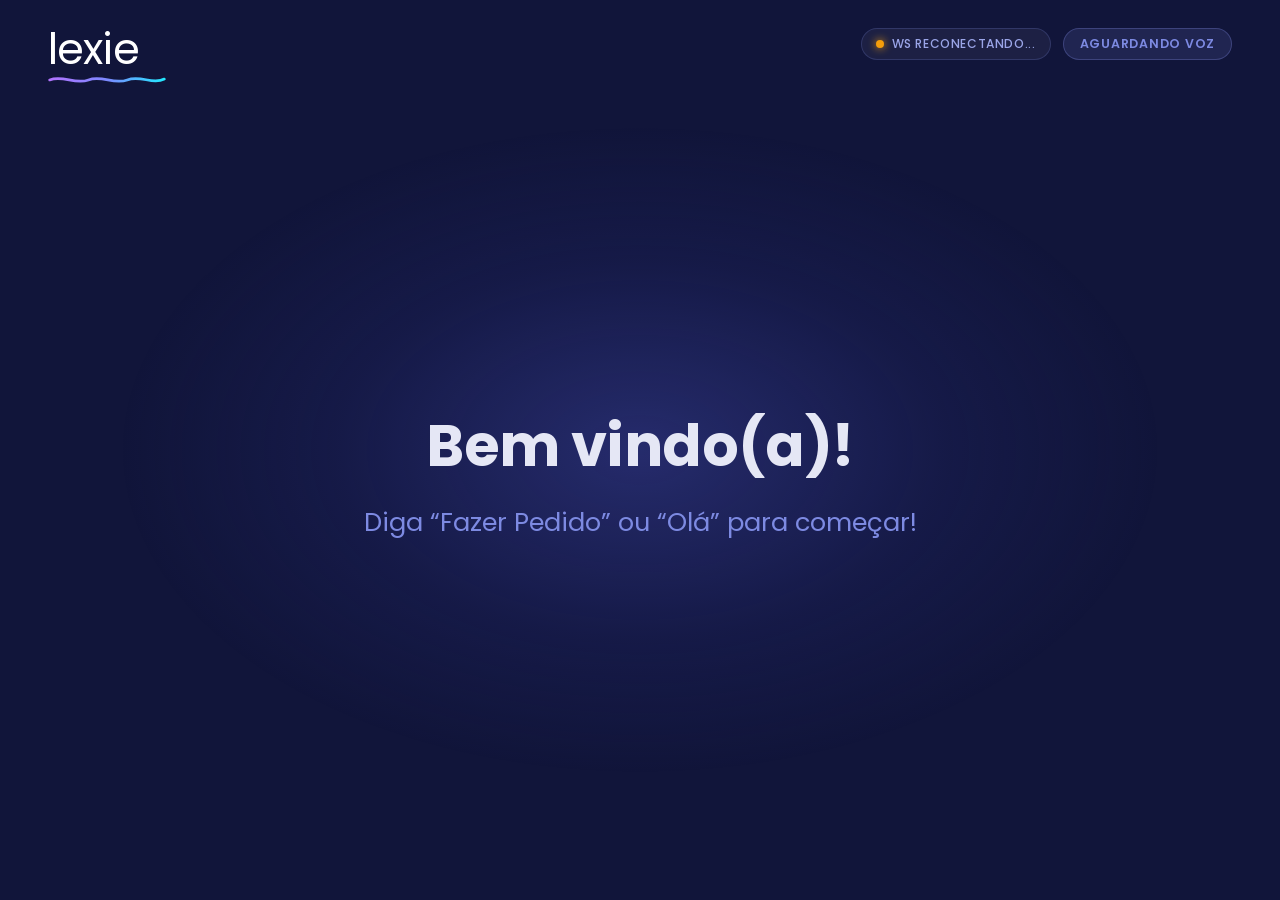
==== web/index.html @ 1e372e3a "feat(ui): implementa interface operacional de balcao por voz (UI/UX B6-Lexie)" ====
<!DOCTYPE html>
<html lang="pt-BR">
<head>
  <meta charset="UTF-8" />
  <meta name="viewport" content="width=device-width, initial-scale=1.0" />
  <title>Lexie — Interface de Balcão por Voz (UI/UX B6 - ODS A7)</title>
  <link rel="preconnect" href="https://fonts.googleapis.com">
  <link rel="preconnect" href="https://fonts.gstatic.com" crossorigin>
  <link href="https://fonts.googleapis.com/css2?family=Poppins:wght@300;400;500;600;700&display=swap" rel="stylesheet">
  <link rel="stylesheet" href="/web/styles.css" />
</head>
<body>
  <!-- Brilho radial de fundo -->
  <div class="bg-radial-glow" id="bg-glow"></div>

  <!-- Cabeçalho fixo: Logo Lexie + Indicadores de Estado da Sessão (Sem botões clicáveis) -->
  <header class="top-bar">
    <div class="brand-logo" aria-label="Lexie">
      <span class="brand-text">lexie</span>
      <svg class="brand-wave" viewBox="0 0 140 16" fill="none" xmlns="http://www.w3.org/2000/svg">
        <defs>
          <linearGradient id="lexieWaveGrad" x1="0%" y1="0%" x2="100%" y2="0%">
            <stop offset="0%" stop-color="#B174FF" />
            <stop offset="50%" stop-color="#7C89FF" />
            <stop offset="100%" stop-color="#23E8FF" />
          </linearGradient>
        </defs>
        <path d="M2 8.5C18 2.5 32 14.5 48 8.5C64 2.5 78 14.5 94 8.5C110 2.5 124 14.5 138 7.5"
              stroke="url(#lexieWaveGrad)" stroke-width="3.2" stroke-linecap="round" />
      </svg>
    </div>

    <!-- Indicadores visuais passivos de conexão WebSocket e Estado da Sessão -->
    <div class="status-cluster" aria-live="polite">
      <div class="ws-indicator" id="ws-indicator">
        <span class="ws-dot" id="ws-dot"></span>
        <span id="ws-label">WS CONECTANDO...</span>
      </div>
      <div class="session-badge badge-idle" id="global-state-badge">
        AGUARDANDO VOZ
      </div>
    </div>
  </header>

  <!-- Container Principal Reativo (Controlado 100% por eventos de voz do I5 via WebSocket) -->
  <main class="stage-container">

    <!-- =======================================================================
         TELA 1: INÍCIO / STANDBY (Tela Início.png)
         ======================================================================= -->
    <section class="screen-view active" id="view-welcome" aria-label="Tela Inicial">
      <div class="welcome-center">
        <h1 class="welcome-title">Bem vindo(a)!</h1>
        <p class="welcome-subtitle">Diga “Fazer Pedido” ou “Olá” para começar!</p>
      </div>
    </section>

    <!-- =======================================================================
         TELA 2: OUVINDO / SESSÃO INICIADA (Tela Início-1.png)
         ======================================================================= -->
    <section class="screen-view" id="view-listening" aria-label="Ouvindo Cliente">
      <div class="listening-center">
        <!-- Esfera Luminosa Lexie -->
        <div class="orb-wrapper" id="orb-listening">
          <div class="orb-ring ring-outer"></div>
          <div class="orb-ring ring-middle"></div>
          <div class="orb-core">
            <div class="orb-glow-layer"></div>
            <svg class="orb-waves" viewBox="0 0 240 240" xmlns="http://www.w3.org/2000/svg">
              <defs>
                <linearGradient id="waveGrad1" x1="0%" y1="50%" x2="100%" y2="50%">
                  <stop offset="0%" stop-color="#C06CFF" stop-opacity="0.85" />
                  <stop offset="50%" stop-color="#6B8BFF" stop-opacity="0.9" />
                  <stop offset="100%" stop-color="#1FF0FF" stop-opacity="0.9" />
                </linearGradient>
                <linearGradient id="waveGrad2" x1="0%" y1="50%" x2="100%" y2="50%">
                  <stop offset="0%" stop-color="#8A5CFF" stop-opacity="0.6" />
                  <stop offset="50%" stop-color="#3FB9FF" stop-opacity="0.75" />
                  <stop offset="100%" stop-color="#56FFFF" stop-opacity="0.6" />
                </linearGradient>
              </defs>
              <path class="wave-path wave-1" d="M 0,120 Q 40,80 80,120 T 160,120 T 240,120 L 240,160 L 0,160 Z" fill="url(#waveGrad1)" />
              <path class="wave-path wave-2" d="M 0,120 Q 50,155 100,115 T 190,125 T 240,115 L 240,160 L 0,160 Z" fill="url(#waveGrad2)" />
              <path class="wave-line" d="M 10,120 C 55,85 85,155 125,115 C 165,75 195,145 230,118" stroke="#BDFBFF" stroke-width="3" fill="none" />
            </svg>
          </div>
        </div>

        <h2 class="voice-headline" id="listening-headline">Estou ouvindo você</h2>
        <p class="voice-subheadline" id="listening-subheadline">Pode falar naturalmente</p>

        <!-- Caixa de Diálogo Textual (Você / Lexie) -->
        <div class="dialogue-box" id="listening-dialogue-box">
          <div class="dialogue-row" id="listening-row-1">
            <span class="dialogue-dot dot-user"></span>
            <p class="dialogue-text">
              <strong class="speaker-user">Você:</strong>
              <span id="listening-user-msg">Fazer pedido</span>
            </p>
          </div>
          <div class="dialogue-row" id="listening-row-2">
            <span class="dialogue-dot dot-lexie"></span>
            <p class="dialogue-text">
              <strong class="speaker-lexie">Lexie:</strong>
              <span id="listening-lexie-msg">Pedido aberto para mesa 05</span>
            </p>
          </div>
        </div>
      </div>
    </section>

    <!-- =======================================================================
         TELA 3: PEDIDO ABERTO COM COMANDA (Pedido aberto.png / -1 / -2)
         ======================================================================= -->
    <section class="screen-view" id="view-order-open" aria-label="Pedido em Andamento">
      <div class="order-split-layout">

        <!-- Coluna Esquerda: Orbe de Voz + Banner PENDING + Resposta por Texto -->
        <div class="order-left-col">
          <div class="orb-wrapper" id="orb-order">
            <div class="orb-ring ring-outer"></div>
            <div class="orb-ring ring-middle"></div>
            <div class="orb-core">
              <div class="orb-glow-layer"></div>
              <svg class="orb-waves" viewBox="0 0 240 240" xmlns="http://www.w3.org/2000/svg">
                <path class="wave-path wave-1" d="M 0,120 Q 40,80 80,120 T 160,120 T 240,120 L 240,160 L 0,160 Z" fill="url(#waveGrad1)" />
                <path class="wave-path wave-2" d="M 0,120 Q 50,155 100,115 T 190,125 T 240,115 L 240,160 L 0,160 Z" fill="url(#waveGrad2)" />
                <path class="wave-line" d="M 10,120 C 55,85 85,155 125,115 C 165,75 195,145 230,118" stroke="#BDFBFF" stroke-width="3" fill="none" />
              </svg>
            </div>
          </div>

          <h2 class="voice-headline" id="order-voice-headline">Estou ouvindo você</h2>
          <p class="voice-subheadline" id="order-voice-subheadline">Pode falar naturalmente</p>

          <!-- Banner de Alerta Destacado para Estado PENDING (Critério de Aceite RF07) -->
          <div class="pending-alert-banner hidden" id="pending-alert-banner" role="alert">
            <div class="pending-alert-icon">⚠️</div>
            <div class="pending-alert-body">
              <div class="pending-alert-title">ATENÇÃO — SESSÃO EM ESTADO PENDING (DÚVIDA EXPLÍCITA / INDISPONIBILIDADE)</div>
              <div class="pending-alert-reason" id="pending-alert-reason">
                Confiança baixa na transcrição de áudio ou produto indisponível.
              </div>
            </div>
          </div>

          <!-- Caixa de Diálogo Textual (Você / Lexie) -->
          <div class="dialogue-box" id="order-dialogue-box">
            <div class="dialogue-row" id="order-dialogue-first">
              <span class="dialogue-dot dot-user" id="order-dot-1"></span>
              <p class="dialogue-text">
                <strong class="speaker-user" id="order-speaker-1">Você:</strong>
                <span id="order-msg-1">Gostaria de dois X-Bacon e um suco de laranja.</span>
              </p>
            </div>
            <div class="dialogue-row" id="order-dialogue-second">
              <span class="dialogue-dot dot-lexie" id="order-dot-2"></span>
              <p class="dialogue-text">
                <strong class="speaker-lexie" id="order-speaker-2">Lexie:</strong>
                <span id="order-msg-2">Ok!</span>
              </p>
            </div>
          </div>
        </div>

        <!-- Coluna Direita: Comanda Dinâmica (Seu Pedido) -->
        <aside class="order-right-col" aria-label="Comanda da Mesa">
          <div class="comanda-top-meta">
            <span class="comanda-origin-label" id="comanda-open-label">MESA 05 - COMANDA ABERTA</span>
            <span class="comanda-state-pill badge-active" id="comanda-open-badge">ACTIVE</span>
          </div>

          <div class="comanda-card" id="comanda-open-card">
            <h3 class="comanda-title">Seu Pedido</h3>

            <div class="comanda-items-container" id="comanda-open-items">
              <!-- Renderizado dinamicamente via JS -->
            </div>

            <div class="comanda-footer">
              <div class="comanda-divider-bottom"></div>
              <div class="comanda-total-row">
                <span class="comanda-subtotal-label">Subtotal</span>
                <span class="comanda-subtotal-value" id="comanda-open-total">R$0,00</span>
              </div>
            </div>
          </div>
        </aside>

      </div>
    </section>

    <!-- =======================================================================
         TELA 4: PEDIDO FINALIZADO / COMANDA FECHADA (Pedido aberto-3.png)
         ======================================================================= -->
    <section class="screen-view" id="view-order-closed" aria-label="Pedido Finalizado">
      <div class="closed-center-layout">
        <div class="comanda-top-meta closed-meta">
          <span class="comanda-origin-label" id="comanda-closed-label">MESA 05 - COMANDA FECHADA</span>
          <span class="comanda-state-pill badge-confirmed" id="comanda-closed-badge">CONFIRMADO</span>
        </div>

        <div class="comanda-card closed-card">
          <h3 class="comanda-title">Seu Pedido</h3>

          <div class="comanda-items-container" id="comanda-closed-items">
            <!-- Renderizado dinamicamente via JS -->
          </div>

          <div class="comanda-footer">
            <div class="comanda-divider-bottom"></div>
            <div class="comanda-total-row">
              <span class="comanda-subtotal-label">Subtotal</span>
              <span class="comanda-subtotal-value" id="comanda-closed-total">R$0,00</span>
            </div>
          </div>
        </div>

        <h2 class="closed-headline">Pedido Finalizado!</h2>
        <p class="closed-subheadline">Dirija-se ao caixa para realizar o pagamento.</p>
      </div>
    </section>

  </main>

  <!-- =========================================================================
       PAINEL OCULTO DE SIMULAÇÃO I5 & TESTES REST (Atalho de Teclado: Tecla D ou F2)
       Invisível durante a operação normal por voz no totem/balcão.
       ========================================================================= -->
  <aside class="dev-drawer hidden" id="dev-drawer" aria-label="Simulador de Eventos I5 e API REST">
    <div class="dev-drawer-header">
      <div>
        <h4>Simulador I5 &amp; Operações REST (Modo Avaliação)</h4>
        <p class="dev-hint">Pressione <kbd>D</kbd> ou <kbd>F2</kbd> para ocultar • Teclas <kbd>1</kbd>–<kbd>9</kbd> disparam cenas</p>
      </div>
      <button type="button" class="dev-close-btn" id="dev-close-btn" title="Fechar (D)">✕</button>
    </div>

    <div class="dev-drawer-content">
      <!-- Origem ativa -->
      <div class="dev-section">
        <label class="dev-label" for="dev-origem-input">Origem / Mesa monitorada:</label>
        <div class="dev-row">
          <input type="text" id="dev-origem-input" class="dev-input" value="mesa_05" />
          <span class="dev-latency-tag" id="dev-latency-tag">Latência WS: — ms</span>
        </div>
      </div>

      <!-- Roteiro fiel às 6 imagens de inspiração -->
      <div class="dev-section">
        <span class="dev-label">Cenas das Telas de Inspiração (Atalhos 1 a 6):</span>
        <div class="dev-grid-buttons">
          <button type="button" class="dev-btn" data-scene="1">[1] Tela Início</button>
          <button type="button" class="dev-btn" data-scene="2">[2] “Fazer pedido”</button>
          <button type="button" class="dev-btn" data-scene="3">[3] “2 X-Bacon e 1 Suco”</button>
          <button type="button" class="dev-btn" data-scene="4">[4] “Enviar p/ cozinha? Sim!”</button>
          <button type="button" class="dev-btn" data-scene="5">[5] “Fechar a conta? Sim!”</button>
          <button type="button" class="dev-btn" data-scene="6">[6] Pedido Finalizado!</button>
        </div>
      </div>

      <!-- Testes de Critérios de Aceite (PENDING, Variações, Remoção) -->
      <div class="dev-section">
        <span class="dev-label">Cenários de Aceite B6 / RF07 (Atalhos 7 a 9):</span>
        <div class="dev-grid-buttons">
          <button type="button" class="dev-btn dev-btn-warn" data-scene="7">[7] PENDING: Confiança Baixa I5 (0.32)</button>
          <button type="button" class="dev-btn dev-btn-warn" data-scene="8">[8] PENDING: Item Indisponível</button>
          <button type="button" class="dev-btn" data-scene="9">[9] + Variação (“X-Salada sem cebola”)</button>
        </div>
      </div>

      <!-- Arquivos JSON Reais do I5 -->
      <div class="dev-section">
        <span class="dev-label">Arquivos JSON Reais do Componente I5:</span>
        <div class="dev-i5-files" id="dev-i5-files">
          <span class="dev-muted">Carregando arquivos do I5...</span>
        </div>
      </div>

      <!-- Envio de Transcrição Customizada simulando I5 -->
      <div class="dev-section">
        <span class="dev-label">Simular Payload de Voz do I5 (POST /eventos/voz):</span>
        <div class="dev-row">
          <input type="text" id="dev-voice-text" class="dev-input" placeholder="Ex: quero dois x-saladas sem cebola" />
          <input type="number" id="dev-voice-conf" class="dev-input dev-input-small" value="0.95" min="0.05" max="1.0" step="0.05" title="Confiança I5" />
          <button type="button" class="dev-btn dev-btn-primary" id="dev-send-voice-btn">Enviar I5</button>
        </div>
      </div>

      <!-- Endpoints REST mapeados (Confirmar, Cancelar, Editar, Resetar) -->
      <div class="dev-section">
        <span class="dev-label">Endpoints REST do Backend (/sessoes/{origem}/...):</span>
        <div class="dev-grid-buttons">
          <button type="button" class="dev-btn dev-btn-success" id="rest-btn-confirmar">Confirmar (REST)</button>
          <button type="button" class="dev-btn dev-btn-danger" id="rest-btn-cancelar">Cancelar (REST)</button>
          <button type="button" class="dev-btn" id="rest-btn-editar">Editar Item (REST)</button>
          <button type="button" class="dev-btn" id="rest-btn-resetar">Resetar (REST)</button>
        </div>
      </div>
    </div>
  </aside>

  <script src="/web/app.js"></script>
</body>
</html>
---- web/styles.css ----
/* ==========================================================================
   Lexie UI/UX B6 — Interface Operacional de Balcão / Totem por Voz (ODS A7)
   ========================================================================== */

:root {
  --bg-navy: #11153a;
  --bg-navy-deep: #0c0f2d;
  --text-light: #e5e7f5;
  --text-periwinkle: #7d8ae2;
  --text-muted: #9ba5e8;

  --user-purple: #a855f7;
  --lexie-cyan: #22d3ee;

  --card-bg: #dfdfe2;
  --card-text: #14183e;
  --card-divider: rgba(20, 24, 62, 0.16);

  --state-active: #10b981;
  --state-active-bg: rgba(16, 185, 129, 0.16);
  --state-pending: #f59e0b;
  --state-pending-bg: rgba(245, 158, 11, 0.2);
  --state-confirmed: #38bdf8;
  --state-confirmed-bg: rgba(56, 189, 248, 0.18);

  --dialogue-bg: rgba(29, 34, 80, 0.68);
  --dialogue-border: rgba(125, 138, 226, 0.28);
}

* {
  box-sizing: border-box;
  margin: 0;
  padding: 0;
}

html,
body {
  width: 100%;
  height: 100%;
  background-color: var(--bg-navy);
  color: var(--text-light);
  font-family: "Poppins", -apple-system, BlinkMacSystemFont, "Segoe UI", Roboto, sans-serif;
  overflow: hidden;
  user-select: none;
  -webkit-font-smoothing: antialiased;
}

/* Brilho radial central idêntico às telas de inspiração */
.bg-radial-glow {
  position: fixed;
  inset: 0;
  pointer-events: none;
  background: radial-gradient(
    ellipse 52% 46% at 50% 50%,
    rgba(67, 75, 178, 0.42) 0%,
    rgba(39, 45, 122, 0.22) 45%,
    rgba(17, 21, 58, 0) 78%
  );
  z-index: 0;
  transition: background 0.5s ease;
}

.bg-radial-glow.glow-pending {
  background: radial-gradient(
    ellipse 52% 46% at 38% 50%,
    rgba(245, 158, 11, 0.24) 0%,
    rgba(67, 75, 178, 0.28) 48%,
    rgba(17, 21, 58, 0) 80%
  );
}

/* ==========================================================================
   Top Bar: Logo Lexie + Status Passivo (Sem botões na tela)
   ========================================================================== */
.top-bar {
  position: fixed;
  top: 0;
  left: 0;
  right: 0;
  height: 96px;
  padding: 28px 48px 0 48px;
  display: flex;
  align-items: flex-start;
  justify-content: space-between;
  z-index: 10;
  pointer-events: none;
}

.brand-logo {
  display: inline-flex;
  flex-direction: column;
  align-items: flex-start;
}

.brand-text {
  font-size: 2.65rem;
  font-weight: 400;
  letter-spacing: -0.02em;
  line-height: 1;
  color: #ffffff;
}

.brand-wave {
  width: 118px;
  height: 15px;
  margin-top: 2px;
}

.status-cluster {
  display: flex;
  align-items: center;
  gap: 12px;
}

.ws-indicator {
  display: inline-flex;
  align-items: center;
  gap: 8px;
  padding: 6px 14px;
  border-radius: 999px;
  font-size: 0.76rem;
  font-weight: 500;
  letter-spacing: 0.05em;
  background: rgba(255, 255, 255, 0.05);
  border: 1px solid rgba(125, 138, 226, 0.22);
  color: var(--text-muted);
}

.ws-dot {
  width: 8px;
  height: 8px;
  border-radius: 50%;
  background: #f59e0b;
  box-shadow: 0 0 8px #f59e0b;
}

.ws-dot.connected {
  background: #10b981;
  box-shadow: 0 0 10px #10b981;
}

.session-badge {
  padding: 6px 16px;
  border-radius: 999px;
  font-size: 0.78rem;
  font-weight: 600;
  letter-spacing: 0.06em;
  text-transform: uppercase;
  transition: all 0.25s ease;
}

.badge-idle {
  background: rgba(125, 138, 226, 0.14);
  color: var(--text-periwinkle);
  border: 1px solid rgba(125, 138, 226, 0.3);
}

.badge-active {
  background: var(--state-active-bg);
  color: #34d399;
  border: 1px solid rgba(16, 185, 129, 0.5);
  box-shadow: 0 0 14px rgba(16, 185, 129, 0.22);
}

.badge-pending {
  background: var(--state-pending-bg);
  color: #fbbf24;
  border: 1px solid rgba(245, 158, 11, 0.7);
  box-shadow: 0 0 18px rgba(245, 158, 11, 0.35);
  animation: pulseBadge 1.5s infinite ease-in-out;
}

.badge-confirmed {
  background: var(--state-confirmed-bg);
  color: #38bdf8;
  border: 1px solid rgba(56, 189, 248, 0.5);
}

@keyframes pulseBadge {
  0%, 100% {
    transform: scale(1);
  }
  50% {
    transform: scale(1.05);
  }
}

/* ==========================================================================
   Stage & Transição de Telas
   ========================================================================== */
.stage-container {
  position: relative;
  width: 100%;
  height: 100vh;
  z-index: 2;
}

.screen-view {
  position: absolute;
  inset: 0;
  opacity: 0;
  visibility: hidden;
  pointer-events: none;
  transition: opacity 0.35s ease, visibility 0.35s ease;
  display: flex;
  align-items: center;
  justify-content: center;
  padding: 96px 56px 40px 56px;
}

.screen-view.active {
  opacity: 1;
  visibility: visible;
  pointer-events: auto;
}

/* ==========================================================================
   TELA 1: Bem vindo(a)!
   ========================================================================== */
.welcome-center {
  text-align: center;
  max-width: 780px;
  transform: translateY(-6px);
}

.welcome-title {
  font-size: clamp(2.8rem, 4.5vw, 3.85rem);
  font-weight: 700;
  color: var(--text-light);
  margin-bottom: 14px;
  letter-spacing: -0.01em;
}

.welcome-subtitle {
  font-size: clamp(1.25rem, 2vw, 1.65rem);
  font-weight: 400;
  color: var(--text-periwinkle);
}

/* ==========================================================================
   Esfera Luminosa de Voz (Lexie Orb)
   ========================================================================== */
.orb-wrapper {
  position: relative;
  width: 280px;
  height: 280px;
  display: flex;
  align-items: center;
  justify-content: center;
  margin-bottom: 22px;
  flex-shrink: 0;
}

.orb-ring {
  position: absolute;
  border-radius: 50%;
  border: 1px solid rgba(116, 134, 255, 0.25);
  pointer-events: none;
}

.orb-ring.ring-outer {
  width: 276px;
  height: 276px;
  animation: orbRingPulse 4s ease-in-out infinite;
}

.orb-ring.ring-middle {
  width: 232px;
  height: 232px;
  border-color: rgba(94, 162, 255, 0.32);
  animation: orbRingPulse 4s ease-in-out infinite 1s;
}

.orb-core {
  position: relative;
  width: 184px;
  height: 184px;
  border-radius: 50%;
  overflow: hidden;
  background: radial-gradient(
    circle at 30% 25%,
    rgba(162, 118, 255, 0.48) 0%,
    rgba(47, 67, 170, 0.65) 52%,
    rgba(25, 198, 255, 0.55) 100%
  );
  box-shadow:
    0 0 38px rgba(68, 146, 255, 0.55),
    inset 0 0 26px rgba(185, 245, 255, 0.55),
    inset 10px -12px 32px rgba(164, 88, 255, 0.55);
  border: 2px solid rgba(166, 224, 255, 0.65);
  display: flex;
  align-items: center;
  justify-content: center;
}

.orb-wrapper.orb-pending .orb-core {
  background: radial-gradient(
    circle at 30% 25%,
    rgba(251, 191, 36, 0.62) 0%,
    rgba(217, 119, 6, 0.68) 55%,
    rgba(245, 158, 11, 0.58) 100%
  );
  box-shadow:
    0 0 44px rgba(245, 158, 11, 0.65),
    inset 0 0 28px rgba(254, 243, 199, 0.65);
  border-color: rgba(253, 224, 71, 0.8);
}

.orb-glow-layer {
  position: absolute;
  inset: -15%;
  background: radial-gradient(
    circle at 50% 50%,
    rgba(56, 239, 255, 0.25),
    transparent 65%
  );
  animation: orbRotate 7s linear infinite;
}

.orb-waves {
  width: 100%;
  height: 100%;
  transform: scale(1.06);
}

.wave-1 {
  animation: waveFloat 3.4s ease-in-out infinite alternate;
  transform-origin: center;
}

.wave-2 {
  animation: waveFloat 4.2s ease-in-out infinite alternate-reverse;
  transform-origin: center;
}

.wave-line {
  filter: drop-shadow(0 0 8px #56ffff);
  animation: wavePulse 2.4s ease-in-out infinite alternate;
}

@keyframes orbRingPulse {
  0%, 100% {
    transform: scale(0.98);
    opacity: 0.55;
  }
  50% {
    transform: scale(1.03);
    opacity: 0.95;
  }
}

@keyframes orbRotate {
  from {
    transform: rotate(0deg);
  }
  to {
    transform: rotate(360deg);
  }
}

@keyframes waveFloat {
  0% {
    transform: translateY(-5px) scaleY(0.92);
  }
  100% {
    transform: translateY(6px) scaleY(1.08);
  }
}

@keyframes wavePulse {
  0% {
    opacity: 0.7;
    transform: scaleY(0.92);
  }
  100% {
    opacity: 1;
    transform: scaleY(1.08);
  }
}

/* ==========================================================================
   TELA 2: Ouvindo Cliente
   ========================================================================== */
.listening-center {
  width: 100%;
  max-width: 980px;
  display: flex;
  flex-direction: column;
  align-items: center;
  justify-content: center;
}

.voice-headline {
  font-size: clamp(2.1rem, 3.3vw, 3.05rem);
  font-weight: 700;
  color: var(--text-light);
  text-align: center;
  margin-bottom: 8px;
}

.voice-subheadline {
  font-size: clamp(1.1rem, 1.6vw, 1.45rem);
  font-weight: 400;
  color: var(--text-periwinkle);
  text-align: center;
  margin-bottom: 36px;
}

/* Caixa de Diálogo (Você / Lexie) */
.dialogue-box {
  width: 100%;
  background: var(--dialogue-bg);
  border: 1px solid var(--dialogue-border);
  border-radius: 18px;
  padding: 26px 34px;
  display: flex;
  flex-direction: column;
  gap: 18px;
  backdrop-filter: blur(12px);
  box-shadow: 0 14px 36px rgba(6, 9, 30, 0.38);
}

.dialogue-row {
  display: flex;
  align-items: center;
  gap: 14px;
  font-size: clamp(1.05rem, 1.45vw, 1.32rem);
  line-height: 1.4;
}

.dialogue-dot {
  width: 12px;
  height: 12px;
  border-radius: 50%;
  flex-shrink: 0;
}

.dot-user {
  background-color: var(--user-purple);
  box-shadow: 0 0 10px rgba(168, 85, 247, 0.7);
}

.dot-lexie {
  background-color: var(--lexie-cyan);
  box-shadow: 0 0 10px rgba(34, 211, 238, 0.7);
}

.speaker-user {
  color: #a78bfa;
  font-weight: 600;
  margin-right: 6px;
}

.speaker-lexie {
  color: #38bdf8;
  font-weight: 600;
  margin-right: 6px;
}

.dialogue-text {
  color: #ffffff;
  font-weight: 400;
}

/* ==========================================================================
   TELA 3: Pedido Aberto (Split View: Esquerda Voz + Direita Comanda)
   ========================================================================== */
.order-split-layout {
  width: 100%;
  max-width: 1360px;
  height: 100%;
  max-height: 760px;
  display: grid;
  grid-template-columns: 1.38fr 0.92fr;
  gap: 48px;
  align-items: center;
}

.order-left-col {
  display: flex;
  flex-direction: column;
  align-items: center;
  justify-content: center;
  width: 100%;
}

/* Banner de Alerta PENDING (RF07: Dúvida explícita I5 ou Item indisponível) */
.pending-alert-banner {
  width: 100%;
  background: rgba(245, 158, 11, 0.16);
  border: 2px solid #f59e0b;
  border-radius: 16px;
  padding: 16px 22px;
  margin-bottom: 20px;
  display: flex;
  align-items: flex-start;
  gap: 14px;
  box-shadow: 0 0 28px rgba(245, 158, 11, 0.28);
  animation: alertSlideIn 0.28s ease-out;
}

.pending-alert-banner.hidden {
  display: none !important;
}

.pending-alert-icon {
  font-size: 1.65rem;
  line-height: 1;
}

.pending-alert-title {
  font-size: 0.82rem;
  font-weight: 700;
  letter-spacing: 0.05em;
  color: #fde68a;
  margin-bottom: 4px;
}

.pending-alert-reason {
  font-size: 1rem;
  font-weight: 500;
  color: #ffffff;
}

@keyframes alertSlideIn {
  from {
    opacity: 0;
    transform: translateY(-8px);
  }
  to {
    opacity: 1;
    transform: translateY(0);
  }
}

/* Coluna da Comanda (Seu Pedido) */
.order-right-col {
  height: 100%;
  max-height: 670px;
  display: flex;
  flex-direction: column;
  justify-content: center;
}

.comanda-top-meta {
  display: flex;
  align-items: center;
  justify-content: space-between;
  margin-bottom: 12px;
  padding: 0 6px;
}

.comanda-origin-label {
  font-size: 1.25rem;
  font-weight: 500;
  color: var(--text-periwinkle);
  letter-spacing: 0.04em;
  text-transform: uppercase;
}

.comanda-state-pill {
  padding: 4px 12px;
  border-radius: 999px;
  font-size: 0.74rem;
  font-weight: 700;
  letter-spacing: 0.06em;
}

.comanda-card {
  background-color: var(--card-bg);
  color: var(--card-text);
  border-radius: 22px;
  padding: 34px 32px 28px 32px;
  flex: 1;
  display: flex;
  flex-direction: column;
  box-shadow: 0 22px 50px rgba(5, 8, 28, 0.52);
  overflow: hidden;
  transition: box-shadow 0.3s ease, border 0.3s ease;
  border: 3px solid transparent;
}

.comanda-card.card-pending {
  border-color: #f59e0b;
  box-shadow: 0 0 32px rgba(245, 158, 11, 0.35);
}

.comanda-title {
  font-size: 2.15rem;
  font-weight: 500;
  color: var(--card-text);
  margin-bottom: 24px;
}

.comanda-items-container {
  flex: 1;
  overflow-y: auto;
  padding-right: 4px;
}

.comanda-empty-msg {
  color: rgba(20, 24, 62, 0.55);
  font-size: 1.05rem;
  font-style: italic;
  padding: 18px 0;
}

.comanda-item-row {
  padding: 15px 0;
  border-bottom: 1px solid var(--card-divider);
  animation: itemFadeIn 0.22s ease-out;
}

.comanda-item-row:last-child {
  border-bottom: none;
}

.comanda-item-main {
  display: flex;
  align-items: baseline;
  justify-content: space-between;
  gap: 12px;
}

.comanda-item-left {
  display: flex;
  align-items: baseline;
  gap: 16px;
}

.comanda-item-qty {
  font-size: 1.25rem;
  font-weight: 700;
  color: var(--card-text);
  min-width: 32px;
}

.comanda-item-name {
  font-size: 1.25rem;
  font-weight: 500;
  color: var(--card-text);
}

.comanda-item-price {
  font-size: 1.08rem;
  font-weight: 600;
  color: rgba(20, 24, 62, 0.82);
  white-space: nowrap;
}

.comanda-item-variations {
  margin-top: 6px;
  margin-left: 48px;
  display: flex;
  flex-wrap: wrap;
  gap: 6px;
}

.variation-chip {
  display: inline-block;
  padding: 2px 10px;
  border-radius: 999px;
  background: rgba(20, 24, 62, 0.1);
  color: var(--card-text);
  font-size: 0.82rem;
  font-weight: 500;
}

.comanda-footer {
  margin-top: auto;
  padding-top: 16px;
}

.comanda-divider-bottom {
  height: 1px;
  background-color: var(--card-divider);
  margin-bottom: 16px;
}

.comanda-total-row {
  display: flex;
  align-items: baseline;
  justify-content: space-between;
}

.comanda-subtotal-label {
  font-size: 1.32rem;
  font-weight: 500;
  color: var(--card-text);
}

.comanda-subtotal-value {
  font-size: 1.42rem;
  font-weight: 700;
  color: var(--card-text);
}

@keyframes itemFadeIn {
  from {
    opacity: 0;
    transform: translateX(8px);
  }
  to {
    opacity: 1;
    transform: translateX(0);
  }
}

/* ==========================================================================
   TELA 4: Pedido Finalizado (Comanda Fechada Centralizada)
   ========================================================================== */
.closed-center-layout {
  width: 100%;
  max-width: 520px;
  display: flex;
  flex-direction: column;
  align-items: center;
}

.closed-meta {
  width: 100%;
  justify-content: center;
  gap: 14px;
}

.closed-card {
  width: 100%;
  min-height: 440px;
  max-height: 500px;
  margin-bottom: 28px;
}

.closed-headline {
  font-size: clamp(2.1rem, 3.2vw, 2.85rem);
  font-weight: 700;
  color: var(--text-light);
  text-align: center;
  margin-bottom: 8px;
}

.closed-subheadline {
  font-size: clamp(1.1rem, 1.6vw, 1.45rem);
  font-weight: 400;
  color: var(--text-periwinkle);
  text-align: center;
}

/* ==========================================================================
   Painel Oculto de Simulação I5 & Controle REST (Tecla D / F2)
   ========================================================================== */
.dev-drawer {
  position: fixed;
  right: 20px;
  bottom: 20px;
  width: 440px;
  max-height: calc(100vh - 40px);
  background: rgba(13, 17, 48, 0.96);
  border: 1px solid rgba(125, 138, 226, 0.45);
  border-radius: 16px;
  box-shadow: 0 20px 60px rgba(0, 0, 0, 0.7);
  z-index: 100;
  display: flex;
  flex-direction: column;
  overflow: hidden;
  backdrop-filter: blur(16px);
}

.dev-drawer.hidden {
  display: none !important;
}

.dev-drawer-header {
  padding: 14px 18px;
  background: rgba(125, 138, 226, 0.14);
  border-bottom: 1px solid rgba(125, 138, 226, 0.25);
  display: flex;
  align-items: center;
  justify-content: space-between;
}

.dev-drawer-header h4 {
  font-size: 0.92rem;
  font-weight: 600;
  color: #ffffff;
}

.dev-hint {
  font-size: 0.74rem;
  color: var(--text-periwinkle);
  margin-top: 2px;
}

.dev-hint kbd {
  background: rgba(255, 255, 255, 0.14);
  padding: 1px 5px;
  border-radius: 4px;
  font-family: monospace;
}

.dev-close-btn {
  background: transparent;
  border: none;
  color: var(--text-light);
  font-size: 1.1rem;
  cursor: pointer;
  padding: 4px 8px;
}

.dev-drawer-content {
  padding: 14px 18px;
  overflow-y: auto;
  display: flex;
  flex-direction: column;
  gap: 14px;
}

.dev-section {
  display: flex;
  flex-direction: column;
  gap: 6px;
}

.dev-label {
  font-size: 0.75rem;
  font-weight: 600;
  text-transform: uppercase;
  letter-spacing: 0.04em;
  color: var(--text-periwinkle);
}

.dev-row {
  display: flex;
  gap: 8px;
  align-items: center;
}

.dev-input {
  flex: 1;
  background: rgba(255, 255, 255, 0.08);
  border: 1px solid rgba(125, 138, 226, 0.35);
  border-radius: 8px;
  padding: 7px 10px;
  color: #ffffff;
  font-size: 0.84rem;
  font-family: inherit;
}

.dev-input-small {
  max-width: 72px;
}

.dev-latency-tag {
  font-size: 0.76rem;
  color: #34d399;
  font-weight: 600;
  white-space: nowrap;
}

.dev-grid-buttons {
  display: grid;
  grid-template-columns: 1fr 1fr;
  gap: 6px;
}

.dev-btn {
  background: rgba(125, 138, 226, 0.16);
  border: 1px solid rgba(125, 138, 226, 0.35);
  border-radius: 8px;
  padding: 7px 10px;
  color: #ffffff;
  font-size: 0.78rem;
  font-weight: 500;
  font-family: inherit;
  cursor: pointer;
  text-align: left;
  transition: background 0.15s ease, transform 0.1s ease;
}

.dev-btn:hover {
  background: rgba(125, 138, 226, 0.28);
}

.dev-btn:active {
  transform: scale(0.98);
}

.dev-btn-primary {
  background: #4f46e5;
  border-color: #6366f1;
  text-align: center;
  font-weight: 600;
}

.dev-btn-warn {
  background: rgba(245, 158, 11, 0.2);
  border-color: rgba(245, 158, 11, 0.55);
  color: #fde68a;
}

.dev-btn-success {
  background: rgba(16, 185, 129, 0.2);
  border-color: rgba(16, 185, 129, 0.55);
  color: #6ee7b7;
}

.dev-btn-danger {
  background: rgba(239, 68, 68, 0.2);
  border-color: rgba(239, 68, 68, 0.55);
  color: #fca5a5;
}

.dev-i5-files {
  display: flex;
  flex-direction: column;
  gap: 5px;
  max-height: 120px;
  overflow-y: auto;
}

.dev-muted {
  font-size: 0.78rem;
  color: var(--text-muted);
}

/* Responsividade para telas menores */
@media (max-width: 1024px) {
  html,
  body {
    overflow-y: auto;
  }
  .screen-view {
    padding: 88px 24px 28px 24px;
  }
  .order-split-layout {
    grid-template-columns: 1fr;
    gap: 28px;
    max-height: none;
  }
  .orb-wrapper {
    width: 200px;
    height: 200px;
  }
  .orb-ring.ring-outer {
    width: 196px;
    height: 196px;
  }
  .orb-ring.ring-middle {
    width: 166px;
    height: 166px;
  }
  .orb-core {
    width: 132px;
    height: 132px;
  }
}
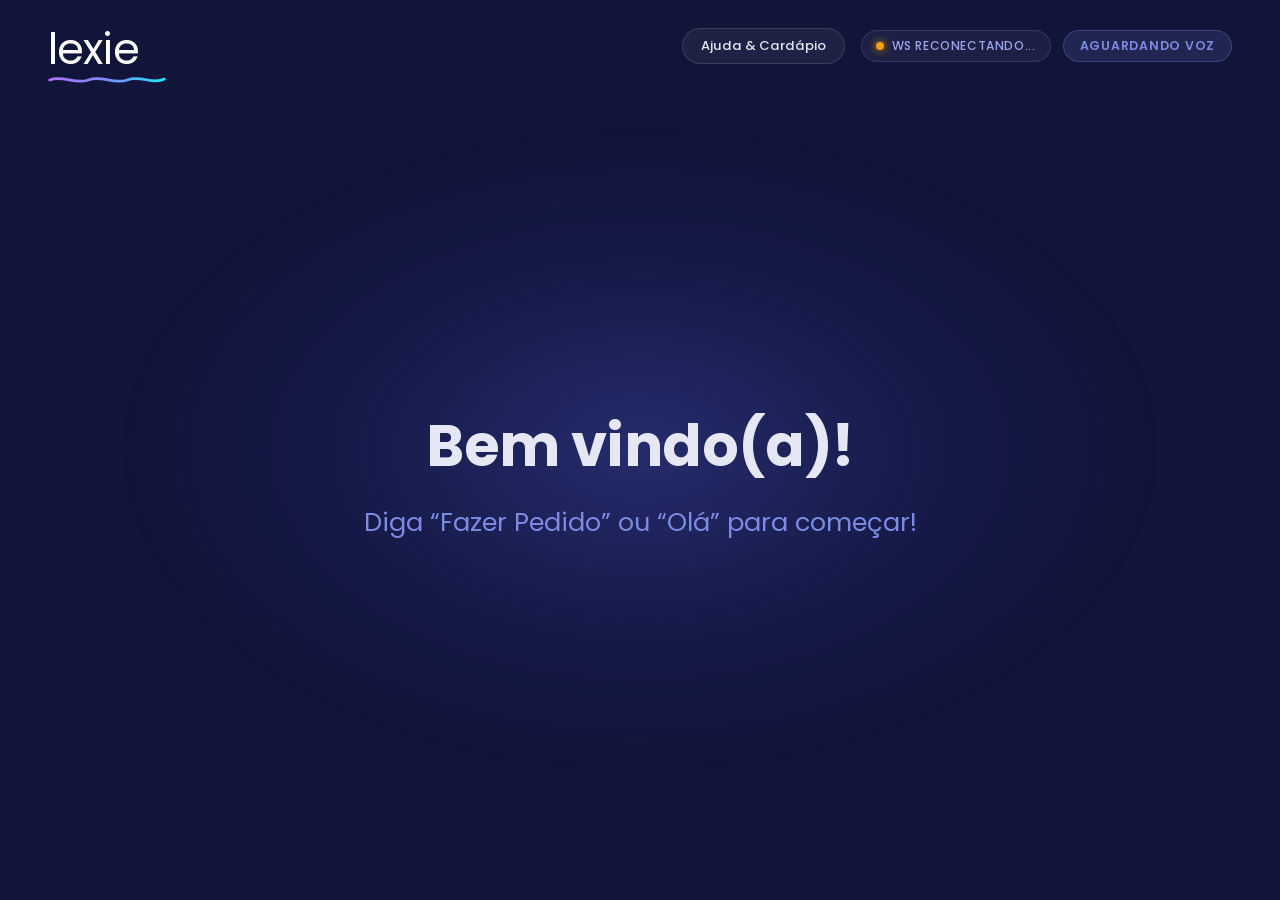
==== commit e8346455: "feat(ui): adiciona central de ajuda/cardapio e aprimora tema sobrio e loaders de voz" ====
--- a/web/index.html
+++ b/web/index.html
@@ -7,9 +7,20 @@
   <link rel="preconnect" href="https://fonts.googleapis.com">
   <link rel="preconnect" href="https://fonts.gstatic.com" crossorigin>
   <link href="https://fonts.googleapis.com/css2?family=Poppins:wght@300;400;500;600;700&display=swap" rel="stylesheet">
-  <link rel="stylesheet" href="/web/styles.css" />
+  <link rel="stylesheet" href="/web/styles.css?v=venetian_fixed_20261105" />
 </head>
 <body>
+  <!-- Definições SVG Globais (Sempre presentes no render tree para evitar bugs de display:none) -->
+  <svg style="position: absolute; width: 0; height: 0; overflow: hidden; pointer-events: none;" aria-hidden="true">
+    <defs>
+      <clipPath id="ven-global-disc"><circle cx="32" cy="32" r="32"/></clipPath>
+      <linearGradient id="ven-global-face" x1="0" y1="0" x2="0" y2="1">
+        <stop offset="0%" stop-color="#38bdf8" stop-opacity="0.85"/>
+        <stop offset="100%" stop-color="#38bdf8" stop-opacity="0.18"/>
+      </linearGradient>
+    </defs>
+  </svg>
+
   <!-- Brilho radial de fundo -->
   <div class="bg-radial-glow" id="bg-glow"></div>
 
@@ -30,14 +41,20 @@
       </svg>
     </div>
 
-    <!-- Indicadores visuais passivos de conexão WebSocket e Estado da Sessão -->
-    <div class="status-cluster" aria-live="polite">
-      <div class="ws-indicator" id="ws-indicator">
-        <span class="ws-dot" id="ws-dot"></span>
-        <span id="ws-label">WS CONECTANDO...</span>
-      </div>
-      <div class="session-badge badge-idle" id="global-state-badge">
-        AGUARDANDO VOZ
+    <!-- Indicadores visuais e Botão de Ajuda & Cardápio -->
+    <div class="top-bar-right">
+      <button type="button" class="help-nav-btn" id="btn-toggle-help" aria-label="Abrir Ajuda e Cardápio">
+        <span class="help-btn-text">Ajuda &amp; Cardápio</span>
+      </button>
+
+      <div class="status-cluster" aria-live="polite">
+        <div class="ws-indicator" id="ws-indicator">
+          <span class="ws-dot" id="ws-dot"></span>
+          <span id="ws-label">WS CONECTANDO...</span>
+        </div>
+        <div class="session-badge badge-idle" id="global-state-badge">
+          AGUARDANDO VOZ
+        </div>
       </div>
     </div>
   </header>
@@ -60,13 +77,13 @@
          ======================================================================= -->
     <section class="screen-view" id="view-listening" aria-label="Ouvindo Cliente">
       <div class="listening-center">
-        <!-- Esfera Luminosa Lexie -->
+        <!-- Esfera Luminosa Lexie (Design Original Ester) -->
         <div class="orb-wrapper" id="orb-listening">
           <div class="orb-ring ring-outer"></div>
           <div class="orb-ring ring-middle"></div>
           <div class="orb-core">
             <div class="orb-glow-layer"></div>
-            <svg class="orb-waves" viewBox="0 0 240 240" xmlns="http://www.w3.org/2000/svg">
+            <svg class="orb-waves" viewBox="0 0 64 64" xmlns="http://www.w3.org/2000/svg">
               <defs>
                 <linearGradient id="waveGrad1" x1="0%" y1="50%" x2="100%" y2="50%">
                   <stop offset="0%" stop-color="#C06CFF" stop-opacity="0.85" />
@@ -78,10 +95,20 @@
                   <stop offset="50%" stop-color="#3FB9FF" stop-opacity="0.75" />
                   <stop offset="100%" stop-color="#56FFFF" stop-opacity="0.6" />
                 </linearGradient>
+                <clipPath id="tide-bowl-listening"><circle cx="32" cy="32" r="32"/></clipPath>
               </defs>
-              <path class="wave-path wave-1" d="M 0,120 Q 40,80 80,120 T 160,120 T 240,120 L 240,160 L 0,160 Z" fill="url(#waveGrad1)" />
-              <path class="wave-path wave-2" d="M 0,120 Q 50,155 100,115 T 190,125 T 240,115 L 240,160 L 0,160 Z" fill="url(#waveGrad2)" />
-              <path class="wave-line" d="M 10,120 C 55,85 85,155 125,115 C 165,75 195,145 230,118" stroke="#BDFBFF" stroke-width="3" fill="none" />
+              <g clip-path="url(#tide-bowl-listening)">
+                <g class="tide-swell">
+                  <g class="tide-lane tide-back">
+                    <path class="tide-body" fill="url(#waveGrad2)" d="M0.0,26.50L2.0,27.12L4.0,27.72L6.0,28.28L8.0,28.76L10.0,29.16L12.0,29.46L14.0,29.64L16.0,29.70L18.0,29.64L20.0,29.46L22.0,29.16L24.0,28.76L26.0,28.28L28.0,27.72L30.0,27.12L32.0,26.50L34.0,25.88L36.0,25.28L38.0,24.72L40.0,24.24L42.0,23.84L44.0,23.54L46.0,23.36L48.0,23.30L50.0,23.36L52.0,23.54L54.0,23.84L56.0,24.24L58.0,24.72L60.0,25.28L62.0,25.88L64.0,26.50L66.0,27.12L68.0,27.72L70.0,28.28L72.0,28.76L74.0,29.16L76.0,29.46L78.0,29.64L80.0,29.70L82.0,29.64L84.0,29.46L86.0,29.16L88.0,28.76L90.0,28.28L92.0,27.72L94.0,27.12L96.0,26.50L98.0,25.88L100.0,25.28L102.0,24.72L104.0,24.24L106.0,23.84L108.0,23.54L110.0,23.36L112.0,23.30L114.0,23.36L116.0,23.54L118.0,23.84L120.0,24.24L122.0,24.72L124.0,25.28L126.0,25.88L128.0,26.50L128,64L0,64Z"/>
+                    <path class="tide-skin" d="M0.0,26.50L2.0,27.12L4.0,27.72L6.0,28.28L8.0,28.76L10.0,29.16L12.0,29.46L14.0,29.64L16.0,29.70L18.0,29.64L20.0,29.46L22.0,29.16L24.0,28.76L26.0,28.28L28.0,27.72L30.0,27.12L32.0,26.50L34.0,25.88L36.0,25.28L38.0,24.72L40.0,24.24L42.0,23.84L44.0,23.54L46.0,23.36L48.0,23.30L50.0,23.36L52.0,23.54L54.0,23.84L56.0,24.24L58.0,24.72L60.0,25.28L62.0,25.88L64.0,26.50L66.0,27.12L68.0,27.72L70.0,28.28L72.0,28.76L74.0,29.16L76.0,29.46L78.0,29.64L80.0,29.70L82.0,29.64L84.0,29.46L86.0,29.16L88.0,28.76L90.0,28.28L92.0,27.72L94.0,27.12L96.0,26.50L98.0,25.88L100.0,25.28L102.0,24.72L104.0,24.24L106.0,23.84L108.0,23.54L110.0,23.36L112.0,23.30L114.0,23.36L116.0,23.54L118.0,23.84L120.0,24.24L122.0,24.72L124.0,25.28L126.0,25.88L128.0,26.50"/>
+                  </g>
+                  <g class="tide-lane tide-front">
+                    <path class="tide-body" fill="url(#waveGrad1)" d="M0.0,22.00L2.0,22.90L4.0,23.76L6.0,24.56L8.0,25.25L10.0,25.82L12.0,26.25L14.0,26.51L16.0,26.60L18.0,26.51L20.0,26.25L22.0,25.82L24.0,25.25L26.0,24.56L28.0,23.76L30.0,22.90L32.0,22.00L34.0,21.10L36.0,20.24L38.0,19.44L40.0,18.75L42.0,18.18L44.0,17.75L46.0,17.49L48.0,17.40L50.0,17.49L52.0,17.75L54.0,18.18L56.0,18.75L58.0,19.44L60.0,20.24L62.0,21.10L64.0,22.00L66.0,22.90L68.0,23.76L70.0,24.56L72.0,25.25L74.0,25.82L76.0,26.25L78.0,26.51L80.0,26.60L82.0,26.51L84.0,26.25L86.0,25.82L88.0,25.25L90.0,24.56L92.0,23.76L94.0,22.90L96.0,22.00L98.0,21.10L100.0,20.24L102.0,19.44L104.0,18.75L106.0,18.18L108.0,17.75L110.0,17.49L112.0,17.40L114.0,17.49L116.0,17.75L118.0,18.18L120.0,18.75L122.0,19.44L124.0,20.24L126.0,21.10L128.0,22.00L128,64L0,64Z"/>
+                    <path class="tide-skin" d="M0.0,22.00L2.0,22.90L4.0,23.76L6.0,24.56L8.0,25.25L10.0,25.82L12.0,26.25L14.0,26.51L16.0,26.60L18.0,26.51L20.0,26.25L22.0,25.82L24.0,25.25L26.0,24.56L28.0,23.76L30.0,22.90L32.0,22.00L34.0,21.10L36.0,20.24L38.0,19.44L40.0,18.75L42.0,18.18L44.0,17.75L46.0,17.49L48.0,17.40L50.0,17.49L52.0,17.75L54.0,18.18L56.0,18.75L58.0,19.44L60.0,20.24L62.0,21.10L64.0,22.00L66.0,22.90L68.0,23.76L70.0,24.56L72.0,25.25L74.0,25.82L76.0,26.25L78.0,26.51L80.0,26.60L82.0,26.51L84.0,26.25L86.0,25.82L88.0,25.25L90.0,24.56L92.0,23.76L94.0,22.90L96.0,22.00L98.0,21.10L100.0,20.24L102.0,19.44L104.0,18.75L106.0,18.18L108.0,17.75L110.0,17.49L112.0,17.40L114.0,17.49L116.0,17.75L118.0,18.18L120.0,18.75L122.0,19.44L124.0,20.24L126.0,21.10L128.0,22.00"/>
+                  </g>
+                </g>
+              </g>
             </svg>
           </div>
         </div>
@@ -89,21 +116,39 @@
         <h2 class="voice-headline" id="listening-headline">Estou ouvindo você</h2>
         <p class="voice-subheadline" id="listening-subheadline">Pode falar naturalmente</p>
 
-        <!-- Caixa de Diálogo Textual (Você / Lexie) -->
+        <!-- Caixa de Diálogo Textual Estilo Chat (Você / Lexie) -->
         <div class="dialogue-box" id="listening-dialogue-box">
-          <div class="dialogue-row" id="listening-row-1">
-            <span class="dialogue-dot dot-user"></span>
-            <p class="dialogue-text">
-              <strong class="speaker-user">Você:</strong>
-              <span id="listening-user-msg">Fazer pedido</span>
-            </p>
-          </div>
-          <div class="dialogue-row" id="listening-row-2">
-            <span class="dialogue-dot dot-lexie"></span>
-            <p class="dialogue-text">
-              <strong class="speaker-lexie">Lexie:</strong>
-              <span id="listening-lexie-msg">Pedido aberto para mesa 05</span>
-            </p>
+          <div class="chat-bubble-row user">
+            <div class="chat-sender-header user">
+              <span class="dialogue-dot dot-user"></span>
+              <span>Você</span>
+            </div>
+            <div class="chat-bubble">Fazer pedido</div>
+          </div>
+          <div class="chat-bubble-row lexie">
+            <div class="chat-sender-header lexie">
+              <span class="dialogue-dot dot-lexie"></span>
+              <span>Lexie</span>
+            </div>
+            <div class="chat-bubble">Pedido aberto para mesa 05</div>
+          </div>
+          <div class="chat-bottom-status-row">
+            <div class="chat-bottom-status listening">
+              <svg xmlns="http://www.w3.org/2000/svg" class="ven-icon" viewBox="0 0 64 64" fill="none" role="img" aria-label="Ouvindo">
+                <g clip-path="url(#ven-global-disc)">
+                  <rect class="ven-slat" fill="url(#ven-global-face)" x="-2" y="0.00" width="68" height="7.11" style="--i:0;--rest:0.0"/>
+                  <rect class="ven-slat" fill="url(#ven-global-face)" x="-2" y="7.11" width="68" height="7.11" style="--i:1;--rest:40.0"/>
+                  <rect class="ven-slat" fill="url(#ven-global-face)" x="-2" y="14.22" width="68" height="7.11" style="--i:2;--rest:80.0"/>
+                  <rect class="ven-slat" fill="url(#ven-global-face)" x="-2" y="21.33" width="68" height="7.11" style="--i:3;--rest:120.0"/>
+                  <rect class="ven-slat" fill="url(#ven-global-face)" x="-2" y="28.44" width="68" height="7.11" style="--i:4;--rest:160.0"/>
+                  <rect class="ven-slat" fill="url(#ven-global-face)" x="-2" y="35.56" width="68" height="7.11" style="--i:5;--rest:200.0"/>
+                  <rect class="ven-slat" fill="url(#ven-global-face)" x="-2" y="42.67" width="68" height="7.11" style="--i:6;--rest:240.0"/>
+                  <rect class="ven-slat" fill="url(#ven-global-face)" x="-2" y="49.78" width="68" height="7.11" style="--i:7;--rest:280.0"/>
+                  <rect class="ven-slat" fill="url(#ven-global-face)" x="-2" y="56.89" width="68" height="7.11" style="--i:8;--rest:320.0"/>
+                </g>
+              </svg>
+              <span>Ouvindo</span>
+            </div>
           </div>
         </div>
       </div>
@@ -117,15 +162,28 @@
 
         <!-- Coluna Esquerda: Orbe de Voz + Banner PENDING + Resposta por Texto -->
         <div class="order-left-col">
+          <!-- Esfera Luminosa Lexie (Design Original Ester) -->
           <div class="orb-wrapper" id="orb-order">
             <div class="orb-ring ring-outer"></div>
             <div class="orb-ring ring-middle"></div>
             <div class="orb-core">
               <div class="orb-glow-layer"></div>
-              <svg class="orb-waves" viewBox="0 0 240 240" xmlns="http://www.w3.org/2000/svg">
-                <path class="wave-path wave-1" d="M 0,120 Q 40,80 80,120 T 160,120 T 240,120 L 240,160 L 0,160 Z" fill="url(#waveGrad1)" />
-                <path class="wave-path wave-2" d="M 0,120 Q 50,155 100,115 T 190,125 T 240,115 L 240,160 L 0,160 Z" fill="url(#waveGrad2)" />
-                <path class="wave-line" d="M 10,120 C 55,85 85,155 125,115 C 165,75 195,145 230,118" stroke="#BDFBFF" stroke-width="3" fill="none" />
+              <svg class="orb-waves" viewBox="0 0 64 64" xmlns="http://www.w3.org/2000/svg">
+                <defs>
+                  <clipPath id="tide-bowl-order"><circle cx="32" cy="32" r="32"/></clipPath>
+                </defs>
+                <g clip-path="url(#tide-bowl-order)">
+                  <g class="tide-swell">
+                    <g class="tide-lane tide-back">
+                      <path class="tide-body" fill="url(#waveGrad2)" d="M0.0,26.50L2.0,27.12L4.0,27.72L6.0,28.28L8.0,28.76L10.0,29.16L12.0,29.46L14.0,29.64L16.0,29.70L18.0,29.64L20.0,29.46L22.0,29.16L24.0,28.76L26.0,28.28L28.0,27.72L30.0,27.12L32.0,26.50L34.0,25.88L36.0,25.28L38.0,24.72L40.0,24.24L42.0,23.84L44.0,23.54L46.0,23.36L48.0,23.30L50.0,23.36L52.0,23.54L54.0,23.84L56.0,24.24L58.0,24.72L60.0,25.28L62.0,25.88L64.0,26.50L66.0,27.12L68.0,27.72L70.0,28.28L72.0,28.76L74.0,29.16L76.0,29.46L78.0,29.64L80.0,29.70L82.0,29.64L84.0,29.46L86.0,29.16L88.0,28.76L90.0,28.28L92.0,27.72L94.0,27.12L96.0,26.50L98.0,25.88L100.0,25.28L102.0,24.72L104.0,24.24L106.0,23.84L108.0,23.54L110.0,23.36L112.0,23.30L114.0,23.36L116.0,23.54L118.0,23.84L120.0,24.24L122.0,24.72L124.0,25.28L126.0,25.88L128.0,26.50L128,64L0,64Z"/>
+                      <path class="tide-skin" d="M0.0,26.50L2.0,27.12L4.0,27.72L6.0,28.28L8.0,28.76L10.0,29.16L12.0,29.46L14.0,29.64L16.0,29.70L18.0,29.64L20.0,29.46L22.0,29.16L24.0,28.76L26.0,28.28L28.0,27.72L30.0,27.12L32.0,26.50L34.0,25.88L36.0,25.28L38.0,24.72L40.0,24.24L42.0,23.84L44.0,23.54L46.0,23.36L48.0,23.30L50.0,23.36L52.0,23.54L54.0,23.84L56.0,24.24L58.0,24.72L60.0,25.28L62.0,25.88L64.0,26.50L66.0,27.12L68.0,27.72L70.0,28.28L72.0,28.76L74.0,29.16L76.0,29.46L78.0,29.64L80.0,29.70L82.0,29.64L84.0,29.46L86.0,29.16L88.0,28.76L90.0,28.28L92.0,27.72L94.0,27.12L96.0,26.50L98.0,25.88L100.0,25.28L102.0,24.72L104.0,24.24L106.0,23.84L108.0,23.54L110.0,23.36L112.0,23.30L114.0,23.36L116.0,23.54L118.0,23.84L120.0,24.24L122.0,24.72L124.0,25.28L126.0,25.88L128.0,26.50"/>
+                    </g>
+                    <g class="tide-lane tide-front">
+                      <path class="tide-body" fill="url(#waveGrad1)" d="M0.0,22.00L2.0,22.90L4.0,23.76L6.0,24.56L8.0,25.25L10.0,25.82L12.0,26.25L14.0,26.51L16.0,26.60L18.0,26.51L20.0,26.25L22.0,25.82L24.0,25.25L26.0,24.56L28.0,23.76L30.0,22.90L32.0,22.00L34.0,21.10L36.0,20.24L38.0,19.44L40.0,18.75L42.0,18.18L44.0,17.75L46.0,17.49L48.0,17.40L50.0,17.49L52.0,17.75L54.0,18.18L56.0,18.75L58.0,19.44L60.0,20.24L62.0,21.10L64.0,22.00L66.0,22.90L68.0,23.76L70.0,24.56L72.0,25.25L74.0,25.82L76.0,26.25L78.0,26.51L80.0,26.60L82.0,26.51L84.0,26.25L86.0,25.82L88.0,25.25L90.0,24.56L92.0,23.76L94.0,22.90L96.0,22.00L98.0,21.10L100.0,20.24L102.0,19.44L104.0,18.75L106.0,18.18L108.0,17.75L110.0,17.49L112.0,17.40L114.0,17.49L116.0,17.75L118.0,18.18L120.0,18.75L122.0,19.44L124.0,20.24L126.0,21.10L128.0,22.00L128,64L0,64Z"/>
+                      <path class="tide-skin" d="M0.0,22.00L2.0,22.90L4.0,23.76L6.0,24.56L8.0,25.25L10.0,25.82L12.0,26.25L14.0,26.51L16.0,26.60L18.0,26.51L20.0,26.25L22.0,25.82L24.0,25.25L26.0,24.56L28.0,23.76L30.0,22.90L32.0,22.00L34.0,21.10L36.0,20.24L38.0,19.44L40.0,18.75L42.0,18.18L44.0,17.75L46.0,17.49L48.0,17.40L50.0,17.49L52.0,17.75L54.0,18.18L56.0,18.75L58.0,19.44L60.0,20.24L62.0,21.10L64.0,22.00L66.0,22.90L68.0,23.76L70.0,24.56L72.0,25.25L74.0,25.82L76.0,26.25L78.0,26.51L80.0,26.60L82.0,26.51L84.0,26.25L86.0,25.82L88.0,25.25L90.0,24.56L92.0,23.76L94.0,22.90L96.0,22.00L98.0,21.10L100.0,20.24L102.0,19.44L104.0,18.75L106.0,18.18L108.0,17.75L110.0,17.49L112.0,17.40L114.0,17.49L116.0,17.75L118.0,18.18L120.0,18.75L122.0,19.44L124.0,20.24L126.0,21.10L128.0,22.00"/>
+                    </g>
+                  </g>
+                </g>
               </svg>
             </div>
           </div>
@@ -144,21 +202,39 @@
             </div>
           </div>
 
-          <!-- Caixa de Diálogo Textual (Você / Lexie) -->
+          <!-- Caixa de Diálogo Textual Estilo Chat (Você / Lexie) -->
           <div class="dialogue-box" id="order-dialogue-box">
-            <div class="dialogue-row" id="order-dialogue-first">
-              <span class="dialogue-dot dot-user" id="order-dot-1"></span>
-              <p class="dialogue-text">
-                <strong class="speaker-user" id="order-speaker-1">Você:</strong>
-                <span id="order-msg-1">Gostaria de dois X-Bacon e um suco de laranja.</span>
-              </p>
-            </div>
-            <div class="dialogue-row" id="order-dialogue-second">
-              <span class="dialogue-dot dot-lexie" id="order-dot-2"></span>
-              <p class="dialogue-text">
-                <strong class="speaker-lexie" id="order-speaker-2">Lexie:</strong>
-                <span id="order-msg-2">Ok!</span>
-              </p>
+            <div class="chat-bubble-row user">
+              <div class="chat-sender-header user">
+                <span class="dialogue-dot dot-user"></span>
+                <span>Você</span>
+              </div>
+              <div class="chat-bubble">Gostaria de dois X-Bacon e um suco de laranja.</div>
+            </div>
+            <div class="chat-bubble-row lexie">
+              <div class="chat-sender-header lexie">
+                <span class="dialogue-dot dot-lexie"></span>
+                <span>Lexie</span>
+              </div>
+              <div class="chat-bubble">Ok!</div>
+            </div>
+            <div class="chat-bottom-status-row">
+              <div class="chat-bottom-status listening">
+                <svg xmlns="http://www.w3.org/2000/svg" class="ven-icon" viewBox="0 0 64 64" fill="none" role="img" aria-label="Ouvindo">
+                  <g clip-path="url(#ven-global-disc)">
+                    <rect class="ven-slat" fill="url(#ven-global-face)" x="-2" y="0.00" width="68" height="7.11" style="--i:0;--rest:0.0"/>
+                    <rect class="ven-slat" fill="url(#ven-global-face)" x="-2" y="7.11" width="68" height="7.11" style="--i:1;--rest:40.0"/>
+                    <rect class="ven-slat" fill="url(#ven-global-face)" x="-2" y="14.22" width="68" height="7.11" style="--i:2;--rest:80.0"/>
+                    <rect class="ven-slat" fill="url(#ven-global-face)" x="-2" y="21.33" width="68" height="7.11" style="--i:3;--rest:120.0"/>
+                    <rect class="ven-slat" fill="url(#ven-global-face)" x="-2" y="28.44" width="68" height="7.11" style="--i:4;--rest:160.0"/>
+                    <rect class="ven-slat" fill="url(#ven-global-face)" x="-2" y="35.56" width="68" height="7.11" style="--i:5;--rest:200.0"/>
+                    <rect class="ven-slat" fill="url(#ven-global-face)" x="-2" y="42.67" width="68" height="7.11" style="--i:6;--rest:240.0"/>
+                    <rect class="ven-slat" fill="url(#ven-global-face)" x="-2" y="49.78" width="68" height="7.11" style="--i:7;--rest:280.0"/>
+                    <rect class="ven-slat" fill="url(#ven-global-face)" x="-2" y="56.89" width="68" height="7.11" style="--i:8;--rest:320.0"/>
+                  </g>
+                </svg>
+                <span>Ouvindo</span>
+              </div>
             </div>
           </div>
         </div>
@@ -218,6 +294,64 @@
 
         <h2 class="closed-headline">Pedido Finalizado!</h2>
         <p class="closed-subheadline">Dirija-se ao caixa para realizar o pagamento.</p>
+      </div>
+    </section>
+
+    <!-- =======================================================================
+         TELA 5: CENTRAL DE AJUDA & CARDÁPIO (Comandos de Voz + Cardápio)
+         ======================================================================= -->
+    <section class="screen-view" id="view-help" aria-label="Central de Ajuda e Cardápio">
+      <div class="help-view-container">
+        <!-- Topo da Central de Ajuda -->
+        <div class="help-header">
+          <div class="help-header-left">
+            <span class="help-tag-pill">Central de Ajuda e Cardápio</span>
+            <h1 class="help-title">Como a Lexie pode te ajudar?</h1>
+            <p class="help-subtitle">Fale naturalmente com a Lexie. Abaixo você confere as ações reconhecidas e o cardápio completo.</p>
+          </div>
+          <button type="button" class="help-return-btn" id="btn-close-help">
+            <span class="return-arrow">←</span>
+            <span>Voltar ao Pedido</span>
+          </button>
+        </div>
+
+        <!-- Abas de Navegação -->
+        <div class="help-tabs-nav" role="tablist">
+          <button type="button" class="help-tab-btn active" id="tab-btn-intents" role="tab" aria-selected="true" data-tab="intents">
+            <span>O que a Lexie Entende (Ações por Voz)</span>
+          </button>
+          <button type="button" class="help-tab-btn" id="tab-btn-menu" role="tab" aria-selected="false" data-tab="menu">
+            <span>Cardápio Completo e Preços</span>
+          </button>
+        </div>
+
+        <!-- Painel 1: Ações que a Lexie Entende -->
+        <div class="help-tab-pane active" id="pane-intents">
+          <div class="pane-header-box">
+            <p class="pane-summary">A Lexie compreende intenções de linguagem natural processadas 100% localmente. Experimente falar frases como:</p>
+          </div>
+          <div class="intents-cards-grid" id="intents-grid-container">
+            <!-- Gerado via JavaScript -->
+          </div>
+        </div>
+
+        <!-- Painel 2: Cardápio Completo -->
+        <div class="help-tab-pane" id="pane-menu">
+          <div class="menu-filter-bar">
+            <span class="menu-filter-label">Filtrar categoria:</span>
+            <div class="menu-filter-chips" id="menu-filter-chips">
+              <button type="button" class="menu-filter-btn active" data-category="all">Todos</button>
+              <button type="button" class="menu-filter-btn" data-category="sanduiches">Sanduíches</button>
+              <button type="button" class="menu-filter-btn" data-category="bebidas">Bebidas</button>
+              <button type="button" class="menu-filter-btn" data-category="porcoes">Acompanhamentos</button>
+              <button type="button" class="menu-filter-btn" data-category="sobremesas">Sobremesas</button>
+            </div>
+          </div>
+          <div class="menu-items-grid" id="menu-grid-container">
+            <!-- Gerado via JavaScript -->
+          </div>
+        </div>
+
       </div>
     </section>
 
@@ -237,6 +371,17 @@
     </div>
 
     <div class="dev-drawer-content">
+      <!-- Teste Visual dos Estados do Circle Loader (Corona Swell) -->
+      <div class="dev-section">
+        <span class="dev-label">Estados do Circle Loader (Design Dominika Kissi):</span>
+        <div class="dev-grid-buttons">
+          <button type="button" class="dev-btn" id="btn-state-idle">1. Em descanso (Parado)</button>
+          <button type="button" class="dev-btn" id="btn-state-listening" style="color: #60a5fa;">2. Estou te ouvindo (Fluido)</button>
+          <button type="button" class="dev-btn" id="btn-state-processing" style="color: #38bdf8;">3. Processando (Rápido)</button>
+          <button type="button" class="dev-btn dev-btn-warn" id="btn-state-pending">4. Dúvida / Atenção (Âmbar)</button>
+        </div>
+      </div>
+
       <!-- Origem ativa -->
       <div class="dev-section">
         <label class="dev-label" for="dev-origem-input">Origem / Mesa monitorada:</label>
@@ -300,7 +445,7 @@
     </div>
   </aside>
 
-  <script src="/web/app.js"></script>
+  <script src="/web/app.js?v=venetian_fixed_20261105"></script>
 </body>
 </html>
 
--- a/web/styles.css
+++ b/web/styles.css
@@ -106,10 +106,48 @@
   margin-top: 2px;
 }
 
+.top-bar-right {
+  display: flex;
+  align-items: center;
+  gap: 16px;
+  pointer-events: auto;
+}
+
+.help-nav-btn {
+  display: inline-flex;
+  align-items: center;
+  gap: 8px;
+  padding: 7px 18px;
+  background: rgba(255, 255, 255, 0.06);
+  border: 1px solid rgba(148, 163, 184, 0.22);
+  border-radius: 999px;
+  color: #e2e8f0;
+  font-family: inherit;
+  font-size: 0.82rem;
+  font-weight: 500;
+  cursor: pointer;
+  transition: all 0.2s ease;
+  backdrop-filter: blur(8px);
+}
+
+.help-nav-btn:hover {
+  background: rgba(255, 255, 255, 0.12);
+  border-color: rgba(148, 163, 184, 0.4);
+  color: #ffffff;
+  transform: translateY(-1px);
+}
+
+.help-nav-btn.active {
+  background: rgba(255, 255, 255, 0.14);
+  border-color: rgba(148, 163, 184, 0.5);
+  color: #ffffff;
+}
+
 .status-cluster {
   display: flex;
   align-items: center;
   gap: 12px;
+  pointer-events: auto;
 }
 
 .ws-indicator {
@@ -238,7 +276,7 @@
 }
 
 /* ==========================================================================
-   Esfera Luminosa de Voz (Lexie Orb)
+   Esfera Luminosa de Voz (Lexie Orb — Design Original Ester)
    ========================================================================== */
 .orb-wrapper {
   position: relative;
@@ -293,6 +331,155 @@
   justify-content: center;
 }
 
+/* ==========================================================================
+   Indicador de Status do Chat: Ouvindo vs. Pensando (Constellation SVG)
+   Posicionado embaixo da conversa na caixa de diálogo
+   ========================================================================== */
+.chat-bottom-status-row {
+  display: flex;
+  align-items: center;
+  margin-top: 4px;
+  animation: fadeInChat 0.25s ease-out;
+}
+
+.chat-bottom-status {
+  display: inline-flex;
+  align-items: center;
+  gap: 8px;
+  padding: 4px 12px;
+  border-radius: 999px;
+  font-size: 0.78rem;
+  font-weight: 500;
+  letter-spacing: 0.03em;
+  transition: all 0.3s ease;
+}
+
+.chat-bottom-status.listening {
+  color: #7dd3fc;
+  background: rgba(14, 165, 233, 0.08);
+  border: 1px solid rgba(56, 189, 248, 0.22);
+}
+
+.chat-bottom-status.thinking {
+  color: #38bdf8;
+  background: rgba(14, 165, 233, 0.16);
+  border: 1px solid rgba(56, 189, 248, 0.45);
+  box-shadow: 0 0 14px rgba(56, 189, 248, 0.2);
+}
+
+/* Venetian Blinds SVG (Animação de Ouvindo) */
+.ven-icon {
+  width: 20px;
+  height: 20px;
+  color: #38bdf8;
+  --rate: 1;
+  --dur: 2.6s;
+  --n: 9;
+  display: inline-block;
+  vertical-align: middle;
+  flex-shrink: 0;
+  border-radius: 50%;
+  overflow: hidden;
+}
+
+.ven-icon .ven-slat {
+  transform-box: fill-box;
+  transform-origin: center;
+  animation: ven-turn calc(var(--dur) * var(--rate, 1)) infinite;
+  animation-delay: calc(var(--i) * var(--dur) * var(--rate, 1) / var(--n) * -1);
+}
+
+@keyframes ven-turn {
+  0%   { transform: scaleY(1);   opacity: 1;   animation-timing-function: ease-in; }
+  50%  { transform: scaleY(.02); opacity: .45; animation-timing-function: ease-out; }
+  100% { transform: scaleY(1);   opacity: 1; }
+}
+
+@media (prefers-reduced-motion: reduce) {
+  .ven-icon .ven-slat {
+    animation: none;
+    transform: scaleY(calc(.15 + .85 * (1 - var(--i) / var(--n))));
+  }
+}
+
+.listening-pulse-dot {
+  width: 7px;
+  height: 7px;
+  border-radius: 50%;
+  background: #38bdf8;
+  box-shadow: 0 0 8px #38bdf8;
+  animation: listeningPulse 2s ease-in-out infinite;
+}
+
+@keyframes listeningPulse {
+  0%, 100% {
+    transform: scale(0.85);
+    opacity: 0.55;
+  }
+  50% {
+    transform: scale(1.3);
+    opacity: 1;
+    box-shadow: 0 0 10px rgba(56, 189, 248, 0.95);
+  }
+}
+
+/* Constellation Loader SVG (Animação de Pensando) */
+.con-icon {
+  width: 20px;
+  height: 20px;
+  color: #38bdf8;
+  --rate: 1;
+  --dur: 2.4s;
+  --step: 0.2s;
+  display: inline-block;
+  vertical-align: middle;
+  flex-shrink: 0;
+}
+
+.con-icon .con-bound {
+  stroke: currentColor;
+  stroke-width: 1;
+  opacity: 0.14;
+}
+
+.con-icon .con-link {
+  stroke: currentColor;
+  stroke-width: 0.75;
+  opacity: 0.18;
+  animation: con-carry calc(var(--dur) * var(--rate, 1)) ease-out infinite;
+  animation-delay: calc(var(--h) * var(--step) * var(--rate, 1));
+}
+
+.con-icon .con-node {
+  fill: currentColor;
+  opacity: 0.4;
+  transform-box: fill-box;
+  transform-origin: center;
+  animation: con-fire calc(var(--dur) * var(--rate, 1)) ease-out infinite;
+  animation-delay: calc(var(--h) * var(--step) * var(--rate, 1));
+}
+
+.con-icon .con-seed {
+  opacity: 0.85;
+}
+
+@keyframes con-carry {
+  0%   { opacity: 0.95; }
+  30%  { opacity: 0.25; }
+  100% { opacity: 0.18; }
+}
+
+@keyframes con-fire {
+  0%   { opacity: 1; transform: scale(1.4); }
+  35%  { opacity: 0.45; transform: scale(1); }
+  100% { opacity: 0.4; transform: scale(1); }
+}
+
+@media (prefers-reduced-motion: reduce) {
+  .con-icon .con-link { animation: none; opacity: 0.28; }
+  .con-icon .con-node { animation: none; opacity: calc(0.85 - var(--h) * 0.12); }
+}
+
 .orb-wrapper.orb-pending .orb-core {
   background: radial-gradient(
     circle at 30% 25%,
@@ -320,22 +507,59 @@
 .orb-waves {
   width: 100%;
   height: 100%;
-  transform: scale(1.06);
-}
-
-.wave-1 {
-  animation: waveFloat 3.4s ease-in-out infinite alternate;
-  transform-origin: center;
-}
-
-.wave-2 {
-  animation: waveFloat 4.2s ease-in-out infinite alternate-reverse;
-  transform-origin: center;
-}
-
-.wave-line {
+  transform: scale(1.08);
+  pointer-events: none;
+}
+
+/* ==========================================================================
+   Onda Tide Fluida Integrada à Orbe da Ester (Substitui a antiga linha branca)
+   ========================================================================== */
+.tide-swell {
+  animation: tide-level 6.8s ease-in-out infinite;
+}
+
+.tide-back {
+  animation: tide-run 4.4s linear infinite;
+}
+
+.tide-front {
+  animation: tide-run 2.6s linear infinite reverse;
+}
+
+.tide-back .tide-skin {
+  fill: none;
+  stroke: #bdfbff;
+  stroke-width: 0.95;
+  opacity: 0.65;
+  filter: drop-shadow(0 0 4px rgba(86, 255, 255, 0.5));
+}
+
+.tide-front .tide-skin {
+  fill: none;
+  stroke: #ffffff;
+  stroke-width: 1.25;
+  opacity: 1;
   filter: drop-shadow(0 0 8px #56ffff);
-  animation: wavePulse 2.4s ease-in-out infinite alternate;
+}
+
+.orb-wrapper.orb-pending .tide-front .tide-skin {
+  stroke: #fef08a;
+  filter: drop-shadow(0 0 8px #f59e0b);
+}
+
+.orb-wrapper.orb-pending .tide-back .tide-skin {
+  stroke: #fde047;
+  filter: drop-shadow(0 0 5px rgba(245, 158, 11, 0.6));
+}
+
+@keyframes tide-run {
+  from { transform: translateX(0); }
+  to   { transform: translateX(-64px); }
+}
+
+@keyframes tide-level {
+  0%, 100% { transform: translateY(3px); }
+  50%      { transform: translateY(-4px); }
 }
 
 @keyframes orbRingPulse {
@@ -407,59 +631,130 @@
 }
 
 /* Caixa de Diálogo (Você / Lexie) */
+/* ==========================================================================
+   Caixa de Diálogo Textual — Estilo Chat com Histórico Fluido
+   Mantém exatamente o mesmo container ("quadrado"), agora com bolhas de conversa
+   ========================================================================== */
 .dialogue-box {
   width: 100%;
-  background: var(--dialogue-bg);
+  background: rgba(18, 24, 48, 0.76);
   border: 1px solid var(--dialogue-border);
   border-radius: 18px;
-  padding: 26px 34px;
-  display: flex;
-  flex-direction: column;
-  gap: 18px;
+  padding: 20px 24px;
+  display: flex;
+  flex-direction: column;
+  gap: 14px;
+  max-height: 250px;
+  overflow-y: auto;
+  overflow-x: hidden;
+  scroll-behavior: smooth;
   backdrop-filter: blur(12px);
   box-shadow: 0 14px 36px rgba(6, 9, 30, 0.38);
 }
 
-.dialogue-row {
-  display: flex;
-  align-items: center;
-  gap: 14px;
-  font-size: clamp(1.05rem, 1.45vw, 1.32rem);
-  line-height: 1.4;
+.dialogue-box::-webkit-scrollbar {
+  width: 5px;
+}
+.dialogue-box::-webkit-scrollbar-track {
+  background: transparent;
+}
+.dialogue-box::-webkit-scrollbar-thumb {
+  background: rgba(148, 163, 184, 0.25);
+  border-radius: 4px;
+}
+
+/* Bolhas de Conversa do Chat */
+.chat-bubble-row {
+  display: flex;
+  flex-direction: column;
+  max-width: 86%;
+  animation: fadeInChat 0.25s ease-out forwards;
+}
+
+@keyframes fadeInChat {
+  from { opacity: 0; transform: translateY(6px); }
+  to { opacity: 1; transform: translateY(0); }
+}
+
+.chat-bubble-row.user {
+  align-self: flex-end;
+  align-items: flex-end;
+}
+
+.chat-bubble-row.lexie {
+  align-self: flex-start;
+  align-items: flex-start;
+}
+
+.chat-sender-header {
+  display: flex;
+  align-items: center;
+  gap: 8px;
+  margin-bottom: 5px;
+  font-size: 0.8rem;
+  font-weight: 600;
+  letter-spacing: 0.02em;
+}
+
+.chat-sender-header.user {
+  color: #c084fc;
+}
+
+.chat-sender-header.lexie {
+  color: #38bdf8;
+}
+
+.chat-bubble {
+  padding: 10px 18px;
+  border-radius: 16px;
+  font-size: clamp(0.96rem, 1.3vw, 1.15rem);
+  line-height: 1.45;
+  word-break: break-word;
+}
+
+.chat-bubble-row.user .chat-bubble {
+  background: rgba(147, 51, 234, 0.18);
+  border: 1px solid rgba(168, 85, 247, 0.36);
+  color: #f8fafc;
+  border-bottom-right-radius: 4px;
+}
+
+.chat-bubble-row.lexie .chat-bubble {
+  background: rgba(30, 58, 138, 0.32);
+  border: 1px solid rgba(56, 189, 248, 0.3);
+  color: #f1f5f9;
+  border-bottom-left-radius: 4px;
+}
+
+.chat-bubble-row.lexie.pending .chat-bubble {
+  background: rgba(245, 158, 11, 0.14);
+  border: 1px solid rgba(245, 158, 11, 0.45);
+  color: #fef3c7;
+}
+
+.chat-empty-hint {
+  font-size: 0.9rem;
+  color: #64748b;
+  font-style: italic;
+  text-align: center;
+  padding: 18px 0;
 }
 
 .dialogue-dot {
-  width: 12px;
-  height: 12px;
+  width: 10px;
+  height: 10px;
   border-radius: 50%;
   flex-shrink: 0;
 }
 
 .dot-user {
   background-color: var(--user-purple);
-  box-shadow: 0 0 10px rgba(168, 85, 247, 0.7);
+  box-shadow: 0 0 8px rgba(168, 85, 247, 0.6);
 }
 
 .dot-lexie {
   background-color: var(--lexie-cyan);
-  box-shadow: 0 0 10px rgba(34, 211, 238, 0.7);
-}
-
-.speaker-user {
-  color: #a78bfa;
-  font-weight: 600;
-  margin-right: 6px;
-}
-
-.speaker-lexie {
-  color: #38bdf8;
-  font-weight: 600;
-  margin-right: 6px;
-}
-
-.dialogue-text {
-  color: #ffffff;
-  font-weight: 400;
+  box-shadow: 0 0 8px rgba(34, 211, 238, 0.6);
 }
 
 /* ==========================================================================
@@ -922,6 +1217,416 @@
   color: var(--text-muted);
 }
 
+/* ==========================================================================
+   TELA 5: CENTRAL DE AJUDA & CARDÁPIO LEXIE
+   ========================================================================== */
+#view-help {
+  align-items: flex-start;
+  padding: 104px 48px 36px 48px;
+  overflow-y: auto;
+}
+
+.help-view-container {
+  width: 100%;
+  max-width: 1320px;
+  margin: 0 auto;
+  display: flex;
+  flex-direction: column;
+  gap: 20px;
+  animation: fadeInHelp 0.35s ease-out;
+}
+
+@keyframes fadeInHelp {
+  from { opacity: 0; transform: translateY(12px); }
+  to   { opacity: 1; transform: translateY(0); }
+}
+
+.help-header {
+  display: flex;
+  justify-content: space-between;
+  align-items: center;
+  background: rgba(18, 24, 38, 0.88);
+  border: 1px solid rgba(148, 163, 184, 0.16);
+  border-radius: 16px;
+  padding: 20px 28px;
+  backdrop-filter: blur(10px);
+  gap: 20px;
+}
+
+.help-header-left {
+  display: flex;
+  flex-direction: column;
+  gap: 6px;
+}
+
+.help-tag-pill {
+  display: inline-block;
+  align-self: flex-start;
+  font-size: 0.72rem;
+  font-weight: 600;
+  letter-spacing: 0.05em;
+  color: #94a3b8;
+  background: rgba(148, 163, 184, 0.1);
+  border: 1px solid rgba(148, 163, 184, 0.18);
+  padding: 3px 10px;
+  border-radius: 999px;
+  text-transform: uppercase;
+}
+
+.help-title {
+  font-size: clamp(1.3rem, 2vw, 1.75rem);
+  font-weight: 600;
+  color: #ffffff;
+  margin: 0;
+  letter-spacing: -0.01em;
+}
+
+.help-subtitle {
+  font-size: 0.9rem;
+  color: #94a3b8;
+  margin: 0;
+}
+
+.help-return-btn {
+  display: inline-flex;
+  align-items: center;
+  gap: 10px;
+  background: rgba(255, 255, 255, 0.06);
+  border: 1px solid rgba(148, 163, 184, 0.22);
+  border-radius: 999px;
+  padding: 10px 22px;
+  color: #e2e8f0;
+  font-family: inherit;
+  font-size: 0.88rem;
+  font-weight: 500;
+  cursor: pointer;
+  transition: all 0.2s ease;
+  white-space: nowrap;
+}
+
+.help-return-btn:hover {
+  background: rgba(255, 255, 255, 0.12);
+  border-color: rgba(148, 163, 184, 0.4);
+  color: #ffffff;
+  transform: translateY(-1px);
+}
+
+.help-return-btn .return-arrow {
+  font-size: 1.05rem;
+  transition: transform 0.2s ease;
+}
+
+.help-return-btn:hover .return-arrow {
+  transform: translateX(-3px);
+}
+
+/* Abas de Navegação da Ajuda */
+.help-tabs-nav {
+  display: flex;
+  gap: 10px;
+  border-bottom: 1px solid rgba(255, 255, 255, 0.08);
+  padding-bottom: 6px;
+}
+
+.help-tab-btn {
+  display: inline-flex;
+  align-items: center;
+  gap: 8px;
+  padding: 10px 20px;
+  background: transparent;
+  border: 1px solid transparent;
+  border-radius: 10px;
+  color: #94a3b8;
+  font-family: inherit;
+  font-size: 0.9rem;
+  font-weight: 500;
+  cursor: pointer;
+  transition: all 0.2s ease;
+}
+
+.help-tab-btn:hover {
+  color: #f1f5f9;
+  background: rgba(255, 255, 255, 0.04);
+}
+
+.help-tab-btn.active {
+  color: #ffffff;
+  background: rgba(255, 255, 255, 0.09);
+  border-color: rgba(148, 163, 184, 0.28);
+}
+
+/* Painéis de Conteúdo */
+.help-tab-pane {
+  display: none;
+  flex-direction: column;
+  gap: 16px;
+}
+
+.help-tab-pane.active {
+  display: flex;
+}
+
+.pane-header-box {
+  background: rgba(255, 255, 255, 0.03);
+  border: 1px solid rgba(148, 163, 184, 0.12);
+  border-radius: 10px;
+  padding: 12px 16px;
+}
+
+.pane-summary {
+  margin: 0;
+  font-size: 0.9rem;
+  color: #94a3b8;
+}
+
+/* Grid de Intenções/Ações */
+.intents-cards-grid {
+  display: grid;
+  grid-template-columns: repeat(auto-fill, minmax(360px, 1fr));
+  gap: 16px;
+  padding-bottom: 24px;
+}
+
+.intent-card {
+  background: rgba(18, 24, 38, 0.85);
+  border: 1px solid rgba(148, 163, 184, 0.14);
+  border-radius: 14px;
+  padding: 18px 20px;
+  display: flex;
+  flex-direction: column;
+  gap: 12px;
+  backdrop-filter: blur(8px);
+  transition: transform 0.2s ease, border-color 0.2s ease;
+}
+
+.intent-card:hover {
+  transform: translateY(-2px);
+  border-color: rgba(148, 163, 184, 0.35);
+}
+
+.intent-card-header {
+  display: flex;
+  align-items: center;
+  justify-content: space-between;
+  gap: 10px;
+}
+
+.intent-title-group {
+  display: flex;
+  align-items: center;
+  gap: 8px;
+}
+
+.intent-title {
+  font-size: 1rem;
+  font-weight: 600;
+  color: #ffffff;
+  margin: 0;
+}
+
+.intent-raw-tag {
+  font-size: 0.68rem;
+  font-weight: 600;
+  font-family: monospace;
+  color: #94a3b8;
+  background: rgba(148, 163, 184, 0.08);
+  border: 1px solid rgba(148, 163, 184, 0.18);
+  padding: 2px 7px;
+  border-radius: 6px;
+}
+
+.intent-description {
+  margin: 0;
+  font-size: 0.86rem;
+  color: #94a3b8;
+  line-height: 1.45;
+}
+
+.intent-examples-box {
+  background: rgba(10, 14, 24, 0.6);
+  border: 1px solid rgba(148, 163, 184, 0.12);
+  border-radius: 8px;
+  padding: 10px 14px;
+  display: flex;
+  flex-direction: column;
+  gap: 6px;
+}
+
+.intent-examples-title {
+  font-size: 0.72rem;
+  font-weight: 600;
+  text-transform: uppercase;
+  letter-spacing: 0.05em;
+  color: #94a3b8;
+  margin-bottom: 2px;
+}
+
+.intent-example-item {
+  font-size: 0.82rem;
+  color: #cbd5e1;
+  display: flex;
+  align-items: center;
+  gap: 6px;
+}
+
+.intent-example-item::before {
+  content: "•";
+  color: #64748b;
+  font-size: 0.9rem;
+}
+
+/* Cardápio: Filtros & Grid */
+.menu-filter-bar {
+  display: flex;
+  align-items: center;
+  gap: 12px;
+  flex-wrap: wrap;
+}
+
+.menu-filter-label {
+  font-size: 0.84rem;
+  font-weight: 500;
+  color: #94a3b8;
+}
+
+.menu-filter-chips {
+  display: flex;
+  gap: 8px;
+  flex-wrap: wrap;
+}
+
+.menu-filter-btn {
+  background: rgba(255, 255, 255, 0.04);
+  border: 1px solid rgba(255, 255, 255, 0.1);
+  border-radius: 999px;
+  padding: 6px 14px;
+  font-family: inherit;
+  font-size: 0.82rem;
+  font-weight: 500;
+  color: #94a3b8;
+  cursor: pointer;
+  transition: all 0.2s ease;
+}
+
+.menu-filter-btn:hover {
+  background: rgba(255, 255, 255, 0.08);
+  color: #ffffff;
+}
+
+.menu-filter-btn.active {
+  background: rgba(255, 255, 255, 0.12);
+  border-color: rgba(148, 163, 184, 0.35);
+  color: #ffffff;
+}
+
+.menu-items-grid {
+  display: grid;
+  grid-template-columns: repeat(auto-fill, minmax(290px, 1fr));
+  gap: 16px;
+  padding-bottom: 30px;
+}
+
+.menu-item-card {
+  background: rgba(18, 24, 38, 0.85);
+  border: 1px solid rgba(148, 163, 184, 0.14);
+  border-radius: 14px;
+  padding: 18px 20px;
+  display: flex;
+  flex-direction: column;
+  justify-content: space-between;
+  gap: 12px;
+  backdrop-filter: blur(8px);
+  transition: transform 0.2s ease, border-color 0.2s ease;
+}
+
+.menu-item-card:hover {
+  transform: translateY(-2px);
+  border-color: rgba(148, 163, 184, 0.35);
+}
+
+.menu-item-card.is-unavailable {
+  opacity: 0.6;
+  border-color: rgba(239, 68, 68, 0.2);
+}
+
+.menu-item-top {
+  display: flex;
+  justify-content: space-between;
+  align-items: flex-start;
+  gap: 10px;
+}
+
+.menu-item-name {
+  font-size: 1rem;
+  font-weight: 600;
+  color: #ffffff;
+  margin: 0;
+  line-height: 1.35;
+}
+
+.menu-item-price {
+  font-size: 1.08rem;
+  font-weight: 600;
+  color: #f1f5f9;
+  white-space: nowrap;
+}
+
+.menu-item-card.is-unavailable .menu-item-price {
+  color: #64748b;
+}
+
+.menu-item-status-row {
+  display: flex;
+  align-items: center;
+  justify-content: space-between;
+  gap: 8px;
+}
+
+.menu-avail-badge {
+  font-size: 0.68rem;
+  font-weight: 600;
+  text-transform: uppercase;
+  letter-spacing: 0.04em;
+  padding: 3px 8px;
+  border-radius: 999px;
+}
+
+.menu-avail-badge.available {
+  background: rgba(16, 185, 129, 0.12);
+  border: 1px solid rgba(16, 185, 129, 0.25);
+  color: #34d399;
+}
+
+.menu-avail-badge.unavailable {
+  background: rgba(239, 68, 68, 0.12);
+  border: 1px solid rgba(239, 68, 68, 0.25);
+  color: #f87171;
+}
+
+.menu-variations-container {
+  display: flex;
+  flex-wrap: wrap;
+  gap: 5px;
+}
+
+.menu-variation-chip {
+  font-size: 0.72rem;
+  color: #94a3b8;
+  background: rgba(255, 255, 255, 0.04);
+  border: 1px solid rgba(255, 255, 255, 0.07);
+  padding: 2px 7px;
+  border-radius: 5px;
+}
+
+.menu-voice-trigger {
+  font-size: 0.78rem;
+  color: #94a3b8;
+  display: flex;
+  align-items: center;
+  gap: 5px;
+  margin-top: 4px;
+}
+
 /* Responsividade para telas menores */
 @media (max-width: 1024px) {
   html,
